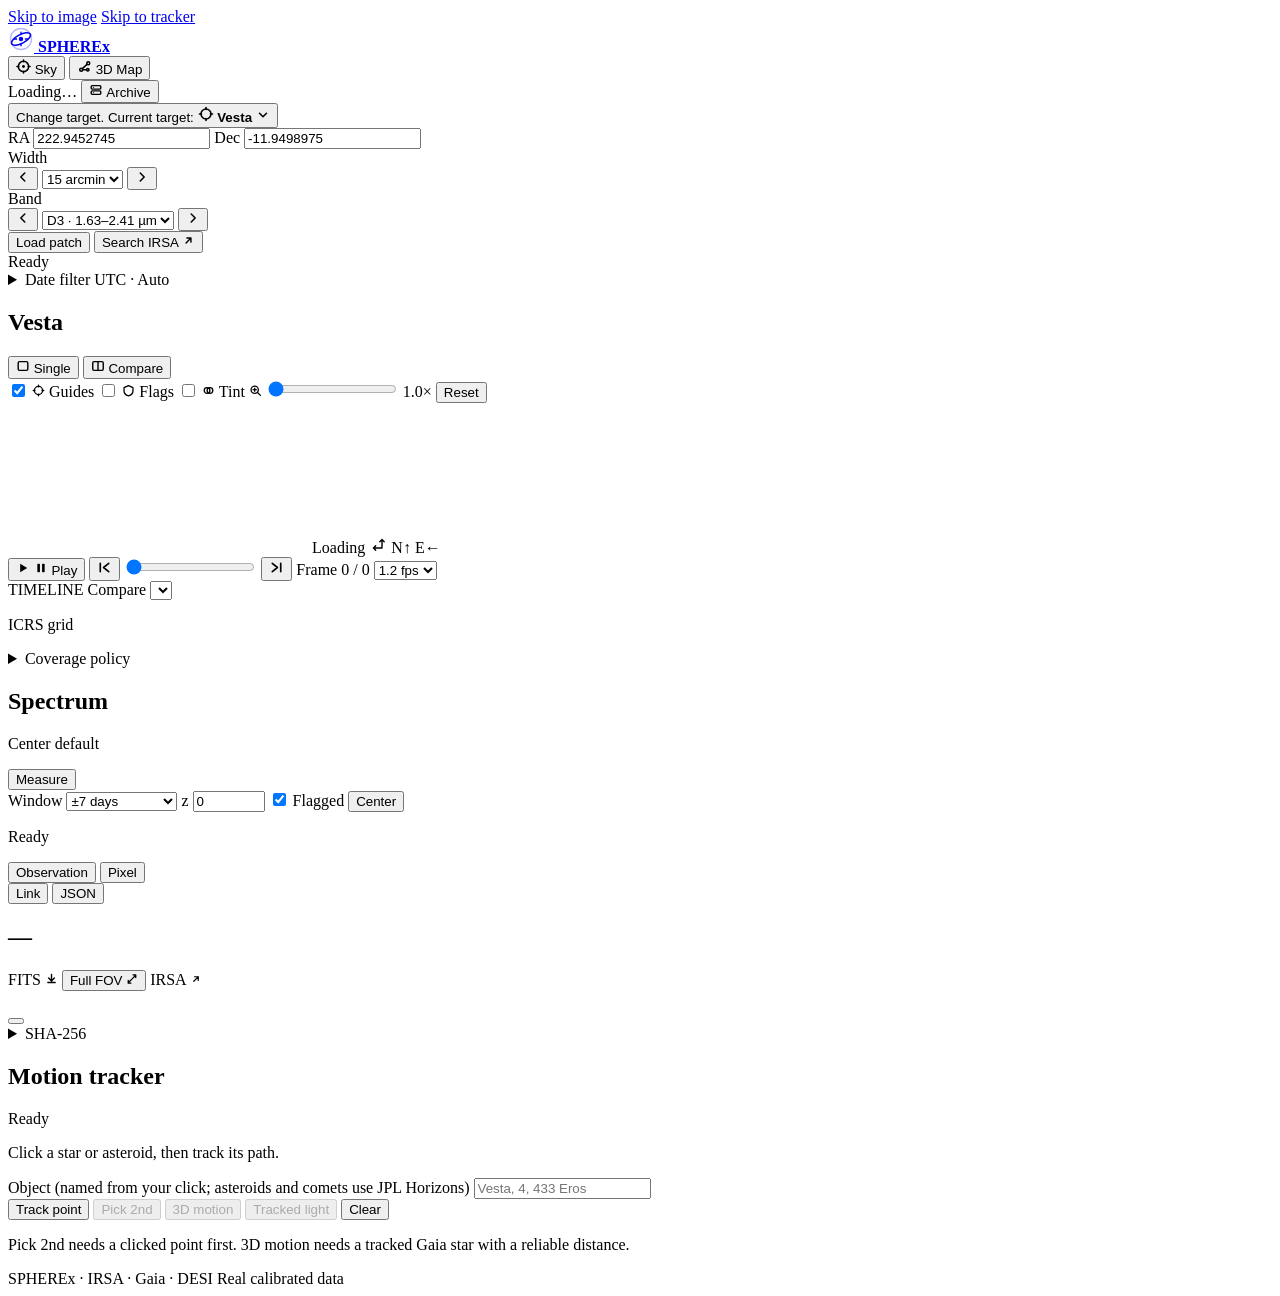
==== web/observation-lab/index.html @ 2b0983cc "Implement tracking-linked forced photometry and 3.3um PAH emission chemical screening" ====
<!doctype html>
<html lang="en">
<head>
  <meta charset="utf-8">
  <meta name="viewport" content="width=device-width, initial-scale=1">
  <meta name="description" content="Inspect real archived SPHEREx observations, spectra, and catalog 3D distances.">
  <title>SPHEREx · Celestial Workbench</title>
  <link rel="stylesheet" href="css/tokens.css?v=16">
  <link rel="stylesheet" href="css/controls.css?v=15">
  <link rel="stylesheet" href="css/appbar.css?v=14">
  <link rel="stylesheet" href="css/menu.css?v=14">
  <link rel="stylesheet" href="css/stage.css?v=15">
  <link rel="stylesheet" href="css/inspector.css?v=14">
  <link rel="stylesheet" href="css/spectrum.css?v=15">
  <link rel="stylesheet" href="css/atlas.css?v=15">
  <link rel="stylesheet" href="css/tracker.css?v=16">
  <link rel="stylesheet" href="css/dialogs.css?v=14">
  <link rel="stylesheet" href="css/responsive.css?v=16">
  <link rel="stylesheet" href="css/overrides.css?v=16">
  <script src="app.js?v=17" defer></script>
  <script src="light.js?v=8" defer></script>
  <script src="universe.js?v=3" defer></script>
  <script src="tracking.js?v=17" defer></script>
  <script src="ui-select.js?v=2" defer></script>
<link rel="stylesheet" href="planet-x.css"></head>
<body>
  <a class="skip-link" href="#sky">Skip to image</a>
  <a class="skip-link" href="#tracker">Skip to tracker</a>
  <header class="app-bar">
    <div class="app-bar-left">
      <a href="/" class="crest" aria-label="SPHEREx Celestial Workbench home">
        <svg class="crest-mark" width="26" height="26" viewBox="0 0 26 26" fill="none" aria-hidden="true">
          <circle cx="13" cy="13" r="10.5" stroke="currentColor" stroke-width="1.4" stroke-opacity="0.28"/>
          <ellipse cx="13" cy="13" rx="10.5" ry="4.4" transform="rotate(-28 13 13)" stroke="currentColor" stroke-width="1.5"/>
          <path d="M13 6.2v2.4M13 17.4v2.4M6.2 13h2.4M17.4 13h2.4" stroke="currentColor" stroke-width="1.35" stroke-linecap="round"/>
          <circle cx="13" cy="13" r="2.2" fill="currentColor"/>
        </svg>
        <span class="crest-title">
          <strong>SPHEREx</strong>
        </span>
      </a>
    </div>

    <nav class="main-modes" aria-label="Primary workspace">
      <button id="observations-mode" type="button" aria-pressed="true">
        <svg width="15" height="15" viewBox="0 0 16 16" fill="none" stroke="currentColor" stroke-width="1.6" stroke-linecap="round" stroke-linejoin="round" aria-hidden="true">
          <circle cx="8" cy="8" r="5.5"/>
          <circle cx="8" cy="8" r="1.5" fill="currentColor" stroke="none"/>
          <path d="M8 1v2M8 13v2M1 8h2M13 8h2"/>
        </svg>
        <span>Sky</span>
      </button>
      <button id="universe-mode" type="button" aria-pressed="false">
        <svg width="15" height="15" viewBox="0 0 16 16" fill="none" stroke="currentColor" stroke-width="1.6" stroke-linecap="round" stroke-linejoin="round" aria-hidden="true">
          <circle cx="4.5" cy="11.5" r="1.6"/>
          <circle cx="12" cy="4.5" r="1.6"/>
          <circle cx="11.5" cy="11.5" r="1.3"/>
          <path d="M5.7 10.3L10.7 5.7M6.1 11.5h4"/>
        </svg>
        <span>3D Map</span>
      </button>
    </nav>

    <div class="app-bar-right">
      <span id="inventory" class="archive-stat">Loading…</span>
      <button id="updates-button" type="button" class="btn-outline btn-compact btn-trail">
        <svg width="14" height="14" viewBox="0 0 16 16" fill="none" stroke="currentColor" stroke-width="1.6" stroke-linecap="round" stroke-linejoin="round" aria-hidden="true">
          <rect x="2.5" y="3" width="11" height="4" rx="1.2"/>
          <rect x="2.5" y="9" width="11" height="4" rx="1.2"/>
          <circle cx="5" cy="5" r="0.6" fill="currentColor" stroke="none"/>
          <circle cx="5" cy="11" r="0.6" fill="currentColor" stroke="none"/>
        </svg>
        <span>Archive</span>
      </button>
    </div>
  </header>

  <main class="shell">
    <div id="observations-workspace">
      <div class="toolbar">
        <div class="target-switch">
          <button id="target-switcher" type="button" class="switcher" popovertarget="target-popover" aria-haspopup="true" aria-controls="target-popover">
            <span class="sr-only">Change target. Current target: </span>
            <img id="switcher-thumb" alt="" hidden>
            <svg id="switcher-icon" class="switcher-icon" width="16" height="16" viewBox="0 0 16 16" fill="none" stroke="currentColor" stroke-width="1.6" stroke-linecap="round" aria-hidden="true"><circle cx="8" cy="8" r="5"/><path d="M8 1.5v2M8 12.5v2M1.5 8h2M12.5 8h2"/></svg>
            <span class="switcher-copy">
              <strong id="switcher-name">Vesta</strong>
              <small id="switcher-count"></small>
            </span>
            <svg class="switcher-chevron" width="14" height="14" viewBox="0 0 16 16" fill="none" stroke="currentColor" stroke-width="1.75" stroke-linecap="round" stroke-linejoin="round" aria-hidden="true"><path d="M4 6l4 4 4-4"/></svg>
          </button>
          <div id="target-popover" class="target-popover" popover>
            <span class="popover-caption">Targets</span>
            <nav id="fields" class="target-list" aria-label="Saved fields"></nav>
            <button id="import-shortcut" type="button" class="btn-ghost btn-trail">
              <span>Import FITS</span>
              <svg width="13" height="13" viewBox="0 0 16 16" fill="none" stroke="currentColor" stroke-width="1.75" stroke-linecap="round" stroke-linejoin="round" aria-hidden="true"><path d="M8 12V3.5M4.5 7L8 3.5 11.5 7M3 13.5h10"/></svg>
            </button>
          </div>
        </div>

        <form id="search-form" class="query-strip" aria-label="Sky search">
          <div class="query-fields">
            <label class="input-group coord-field" title="Right ascension (ICRS): decimal degrees or hh:mm:ss">
              <span>RA</span>
              <input id="ra" value="222.9452745" required aria-describedby="coordinate-help" placeholder="deg or h:m:s">
            </label>
            <label class="input-group coord-field" title="Declination (ICRS): decimal degrees or ±dd:mm:ss">
              <span>Dec</span>
              <input id="dec" value="-11.9498975" required placeholder="deg or d:m:s">
            </label>

            <div class="input-group">
              <label for="fov">Width</label>
              <div class="stepper">
                <button type="button" id="fov-prev" class="static" aria-label="Previous field width">
                  <svg width="14" height="14" viewBox="0 0 16 16" fill="none" stroke="currentColor" stroke-width="1.75" stroke-linecap="round" stroke-linejoin="round" aria-hidden="true"><path d="M10 3.5L5.5 8 10 12.5"/></svg>
                </button>
                <select id="fov">
                  <option value="5">5 arcmin</option>
                  <option value="10">10 arcmin</option>
                  <option value="15" selected>15 arcmin</option>
                  <option value="30">30 arcmin</option>
                  <option value="60">60 arcmin</option>
                </select>
                <button type="button" id="fov-next" class="static" aria-label="Next field width">
                  <svg width="14" height="14" viewBox="0 0 16 16" fill="none" stroke="currentColor" stroke-width="1.75" stroke-linecap="round" stroke-linejoin="round" aria-hidden="true"><path d="M6 3.5L10.5 8 6 12.5"/></svg>
                </button>
              </div>
            </div>

            <div class="input-group">
              <label for="detector">Band</label>
              <div class="stepper">
                <button type="button" id="detector-prev" class="static" aria-label="Previous detector">
                  <svg width="14" height="14" viewBox="0 0 16 16" fill="none" stroke="currentColor" stroke-width="1.75" stroke-linecap="round" stroke-linejoin="round" aria-hidden="true"><path d="M10 3.5L5.5 8 10 12.5"/></svg>
                </button>
                <select id="detector">
                  <option value="1" data-swatch="var(--d1)">D1 · 0.75–1.09 µm</option>
                  <option value="2" data-swatch="var(--d2)">D2 · 1.10–1.62 µm</option>
                  <option value="3" data-swatch="var(--d3)" selected>D3 · 1.63–2.41 µm</option>
                  <option value="4" data-swatch="var(--d4)">D4 · 2.42–3.82 µm</option>
                  <option value="5" data-swatch="var(--d5)">D5 · 3.83–4.41 µm</option>
                  <option value="6" data-swatch="var(--d6)">D6 · 4.42–5.00 µm</option>
                </select>
                <button type="button" id="detector-next" class="static" aria-label="Next detector">
                  <svg width="14" height="14" viewBox="0 0 16 16" fill="none" stroke="currentColor" stroke-width="1.75" stroke-linecap="round" stroke-linejoin="round" aria-hidden="true"><path d="M6 3.5L10.5 8 6 12.5"/></svg>
                </button>
              </div>
            </div>
          </div>

          <div class="query-buttons">
            <button type="submit" class="btn-brass btn-trail" id="search-button">
              <span>Load patch</span>
            </button>
            <button type="button" id="archive-search" class="btn-outline btn-trail">
              <span>Search IRSA</span>
              <svg width="13" height="13" viewBox="0 0 16 16" fill="none" stroke="currentColor" stroke-width="1.75" stroke-linecap="round" stroke-linejoin="round" aria-hidden="true"><path d="M5 11L11 5M6 5h5v5"/></svg>
            </button>
          </div>

          <div class="query-meta">
            <div id="status" role="status" aria-live="polite" class="status">Ready</div>
            <details class="query-disclosure">
              <summary>
                <span class="summary-label">
                  <span>Date filter</span>
                </span>
                <span id="source-state" class="summary-meta">UTC · Auto</span>
              </summary>
              <div class="date-filter">
                <span id="coordinate-help">Deg or h:m:s</span>
                <label>From <input type="date" id="start"></label>
                <label>To <input type="date" id="end"></label>
              </div>
            </details>
          </div>
        </form>
      </div>

      <div class="workbench">
        <section class="stage" aria-labelledby="field-title">
          <div class="stage-title">
            <h1 id="field-title">Vesta</h1>
            <p class="coord-sub" id="field-type"></p>
          </div>

          <div class="hero">
            <div class="viewer-bar hero-float" role="group" aria-label="View controls">
              <div class="segmented" aria-label="View mode">
                <button id="mode-single" type="button" class="static" aria-pressed="true" title="Single frame view">
                  <svg width="14" height="14" viewBox="0 0 16 16" fill="none" stroke="currentColor" stroke-width="1.6" aria-hidden="true"><rect x="2.5" y="3" width="11" height="10" rx="1.5"/></svg>
                  <span>Single</span>
                </button>
                <button id="mode-split" type="button" class="static" aria-pressed="false" title="Side-by-side comparison">
                  <svg width="14" height="14" viewBox="0 0 16 16" fill="none" stroke="currentColor" stroke-width="1.6" aria-hidden="true"><rect x="2" y="3" width="12" height="10" rx="1.5"/><path d="M8 3v10"/></svg>
                  <span>Compare</span>
                </button>
              </div>
              <span class="float-divider" aria-hidden="true"></span>
              <label class="toggle-chip"><input type="checkbox" id="markers" checked>
                <svg width="13" height="13" viewBox="0 0 16 16" fill="none" stroke="currentColor" stroke-width="1.6" stroke-linecap="round" aria-hidden="true"><circle cx="8" cy="8" r="5"/><path d="M8 1.5v2M8 12.5v2M1.5 8h2M12.5 8h2"/></svg>
                <span>Guides</span>
              </label>
              <label class="toggle-chip"><input type="checkbox" id="quality">
                <svg width="13" height="13" viewBox="0 0 16 16" fill="none" stroke="currentColor" stroke-width="1.6" stroke-linecap="round" stroke-linejoin="round" aria-hidden="true"><path d="M8 2l5.5 2.5v3.8c0 3.3-2.3 5.5-5.5 6.2-3.2-.7-5.5-2.9-5.5-6.2V4.5L8 2z"/></svg>
                <span>Flags</span>
              </label>
              <label class="toggle-chip"><input type="checkbox" id="tint">
                <svg width="13" height="13" viewBox="0 0 16 16" fill="none" stroke="currentColor" stroke-width="1.6" stroke-linecap="round" aria-hidden="true"><circle cx="6.2" cy="8" r="3.5"/><circle cx="9.8" cy="8" r="3.5"/></svg>
                <span>Tint</span>
              </label>
              <span class="float-divider" aria-hidden="true"></span>
              <label class="zoom-control" title="Zoom sky viewport">
                <svg width="13" height="13" viewBox="0 0 16 16" fill="none" stroke="currentColor" stroke-width="1.6" stroke-linecap="round" aria-hidden="true"><circle cx="7" cy="7" r="4.5"/><path d="M10.5 10.5L14 14M7 5v4M5 7h4"/></svg>
                <input type="range" id="zoom" min="1" max="5" step="0.1" value="1">
                <output id="zoom-value">1.0×</output>
              </label>
              <button id="reset-view" type="button" class="btn-ghost" title="Reset pan and zoom">Reset</button>
            </div>

            <div id="viewers" class="viewers" aria-busy="false">
              <div id="view-message" class="view-message" hidden role="status"></div>
              <div class="image-pane" id="primary-pane">
                <canvas id="sky" tabindex="0" aria-label="Aligned sky image. Click to inspect a pixel, drag to pan, or use the zoom control. With focus, arrow keys to move, Enter to inspect."></canvas>
                <span class="hud-badge hud-bl has-swatch" id="frame-caption">Loading</span>
                <span class="hud-badge hud-tl compass" aria-label="Orientation North up, East left">
                  <svg width="18" height="18" viewBox="0 0 18 18" fill="none" stroke="currentColor" stroke-width="1.4" stroke-linecap="round" aria-hidden="true"><path d="M13 13V4.5M10.8 6.7L13 4.5l2.2 2.2M13 13H4.5M6.7 10.8L4.5 13l2.2 2.2"/></svg>
                  <span>N↑ E←</span>
                </span>
                <span class="hud-badge hud-br" id="scale-label"></span>
                <span class="hud-badge hover-flag-badge" id="hover-flag-badge" hidden></span>
              </div>
              <div class="image-pane" id="reference-pane" hidden>
                <canvas id="reference" tabindex="0" aria-label="Reference sky image. With focus, arrow keys to move, Enter to inspect."></canvas>
                <span class="hud-badge hud-bl has-swatch" id="reference-caption"></span>
                <span class="hud-badge hud-tl compass">N↑ E←</span>
              </div>
            </div>

            <div class="transport hero-float" role="group" aria-label="Playback">
              <button id="play" type="button" class="btn-outline" aria-pressed="false">
                <span class="play-icon-slot" aria-hidden="true">
                  <svg class="icon-play" width="14" height="14" viewBox="0 0 16 16" fill="currentColor"><path d="M4.8 3.2v9.6l8-4.8z"/></svg>
                  <svg class="icon-pause" width="14" height="14" viewBox="0 0 16 16" fill="currentColor"><rect x="3.8" y="3.2" width="3" height="9.6" rx="0.9"/><rect x="9.2" y="3.2" width="3" height="9.6" rx="0.9"/></svg>
                </span>
                <span id="play-label">Play</span>
              </button>
              <button id="previous" type="button" class="btn-ghost icon-btn" aria-label="Previous frame">
                <svg width="15" height="15" viewBox="0 0 16 16" fill="none" stroke="currentColor" stroke-width="1.75" stroke-linecap="round" stroke-linejoin="round" aria-hidden="true"><path d="M3.5 3.5v9M12.5 3.5L7 8l5.5 4.5"/></svg>
              </button>
              <input id="timeline" type="range" min="0" max="0" value="0" step="1" aria-label="Observation frame">
              <button id="next" type="button" class="btn-ghost icon-btn" aria-label="Next frame">
                <svg width="15" height="15" viewBox="0 0 16 16" fill="none" stroke="currentColor" stroke-width="1.75" stroke-linecap="round" stroke-linejoin="round" aria-hidden="true"><path d="M12.5 3.5v9M3.5 3.5L9 8l-5.5 4.5"/></svg>
              </button>
              <span id="frame-counter" class="frame-counter">Frame 0 / 0</span>
              <select id="speed" aria-label="Playback interval">
                <option value="1400">0.7 fps</option>
                <option value="800" selected>1.2 fps</option>
                <option value="350">3.0 fps</option>
              </select>
            </div>
          </div>

          <div class="legend-strip">
            <span id="guide-legend" class="legend-marks" aria-label="Mark legend"></span>
            <span id="flag-legend" class="legend-item" hidden>
              <i class="legend-swatch"></i>
              <span>Detector artifact mask</span>
            </span>
          </div>

          <div class="frames-block">
            <div class="timeline-heading">
              <span id="baseline">TIMELINE</span>
              <label>Compare <select id="reference-date"></select></label>
            </div>
            <div class="filmstrip" id="filmstrip" role="toolbar" aria-label="Observation frames. Arrow keys to move, Enter to open."></div>
          </div>

          <div class="stage-notes">
            <p class="comparison-note" id="comparison-note">ICRS grid</p>

            <details id="excluded-observations" class="excluded-observations" hidden>
              <summary id="excluded-summary"></summary>
              <div id="excluded-list"></div>
            </details>

            <details class="coverage-help">
              <summary>Coverage policy</summary>
              <p>Each aligned view uses a padded archive cutout on one ICRS sky grid. Playback requires ≥99% footprint coverage and ≥80% valid unmasked pixels. Brightness also depends on wavelength, background, and flags.</p>
            </details>
          </div>

          <section id="light-panel" class="light-panel" aria-labelledby="light-title">
            <div class="light-head">
              <div class="target-title-block">
                <h2 id="light-title" class="section-title">Spectrum</h2>
                <p id="light-position" class="coord-sub">Center default</p>
              </div>
              <button id="measure-light" type="button" class="btn-brass">Measure</button>
            </div>

            <div class="light-controls">
              <label>Window
                <select id="light-scope">
                  <option value="near">±7 days</option>
                  <option value="dates">Viewer dates</option>
                  <option value="all">All dates · slow</option>
                </select>
              </label>
              <label title="Reference redshift z">z
                <input id="light-redshift" type="number" value="0" min="0" max="5" step="0.001">
              </label>
              <label class="check-label" id="light-track-toggle-wrap" hidden title="Measure light following the tracked moving target across exposures">
                <input type="checkbox" id="light-follow-track" checked> Tracked: <span id="light-track-obj-name">Target</span>
              </label>
              <label class="check-label">
                <input type="checkbox" id="light-review" checked> Flagged
              </label>
              <button id="light-center" type="button" class="btn-outline btn-compact">Center</button>
            </div>

            <p id="light-status" class="light-status" role="status">Ready</p>

            <div id="light-result" hidden>
              <div class="light-controls plot-toolbar">
                <div class="segmented">
                  <button id="plot-spectrum" type="button" class="static" aria-pressed="true">Spectrum</button>
                  <button id="plot-time" type="button" class="static" aria-pressed="false">Time</button>
                </div>
                <label>Release
                  <select id="light-release">
                    <option value="all">All</option>
                    <option value="DR1">DR1</option>
                    <option value="QR3">QR3</option>
                    <option value="QR2">QR2</option>
                  </select>
                </label>
                <label id="time-wave-label" hidden>µm
                  <input id="time-wave" type="number" value="2" min="0.75" max="5" step="0.01">
                </label>
                <label id="time-tolerance-label" hidden>±
                  <input id="time-tolerance" type="number" value="0.05" min="0.005" max="0.5" step="0.005">
                </label>
                <div class="export-pills">
                  <button id="light-csv" type="button" class="btn-outline btn-compact">CSV</button>
                  <button id="light-json" type="button" class="btn-outline btn-compact">JSON</button>
                  <button id="light-svg" type="button" class="btn-outline btn-compact">SVG</button>
                </div>
              </div>

              <div class="plot-with-guide"><div class="plot-wrap">
                <svg id="light-chart" viewBox="0 0 1000 390" role="group" aria-label="Measured light with error bars" aria-describedby="light-chart-guide"></svg>
              </div><aside id="light-chart-guide" aria-label="How to read the graph"><h4>How to read the graph</h4><p id="light-axis-x"><strong>Across</strong> · Wavelength in micrometers (µm). Farther right is longer-wavelength infrared light.</p><p><strong>Up</strong> · Measured brightness at that wavelength, in microjanskys (µJy). A higher dot means more measured light.</p><p id="light-dip-guide"><strong>Dips</strong> · A dip below nearby wavelengths can suggest absorption. Its location can match a reference feature, while its depth alone cannot tell you how much of a substance is present.</p><p><strong>Error bars</strong> · Taller bars mean greater measurement uncertainty.</p></aside></div>
              <ul class="band-legend" aria-label="Point colour is the detector band">
                <li class="has-swatch" style="--swatch: var(--d1)">D1 0.75–1.09 µm</li>
                <li class="has-swatch" style="--swatch: var(--d2)">D2 1.10–1.62</li>
                <li class="has-swatch" style="--swatch: var(--d3)">D3 1.63–2.41</li>
                <li class="has-swatch" style="--swatch: var(--d4)">D4 2.42–3.82</li>
                <li class="has-swatch" style="--swatch: var(--d5)">D5 3.83–4.41</li>
                <li class="has-swatch" style="--swatch: var(--d6)">D6 4.42–5.00</li>
              </ul>
              <p id="plot-note" class="plot-note"></p>

              <div class="candidate-heading">
                <h3>Dip checks</h3>
              </div>
              <div id="chemical-candidates" class="chemical-candidates"></div>

              <details class="coverage-help">
                <summary>Method &amp; refs</summary>
                <p>Forced ePSF fit calibrated using official spectral WCS and pixel solid-angle maps without deblending. Simplified ≥5σ local-continuum checks (releases separate, ≤14d groups) — screening indicators only. Redshift z shifts rest wavelengths.</p>
                <div id="light-sources"></div>
              </details>

              <details class="coverage-help">
                <summary>Records</summary>
                <div id="measurement-table" class="measurement-table"></div>
                <button id="more-measurements" type="button" class="btn-ghost">Show more</button>
              </details>
            </div>
          </section>
        </section>

        <aside class="inspector" aria-label="Details">
          <div id="vesta-callout" class="vesta-callout inspector-section">
            <p id="target-note" class="callout-banner" hidden></p>
            <button id="vesta-example" type="button" class="btn-ghost example-shortcut" hidden>
              <svg width="13" height="13" viewBox="0 0 16 16" fill="none" stroke="currentColor" stroke-width="1.75" stroke-linecap="round" stroke-linejoin="round" aria-hidden="true"><circle cx="8" cy="8" r="5.5"/><path d="M8 5.5v3l2 1.5"/></svg>
              <span>Load archived Vesta example · Aug 4–5</span>
            </button>
            <div id="vesta-guide" class="vesta-guide" hidden><strong>Vesta walkthrough</strong><span id="vesta-guide-text">The gold circle marks a suggested position in this frame.</span><button id="vesta-next-guide" type="button" class="btn-outline btn-compact">Show other marked frame →</button></div>
          </div>

          <section class="inspector-section inspector-card" aria-label="Observation and pixel inspector">
            <div class="inspector-top">
              <div class="tabs" role="tablist">
                <button id="tab-observation" type="button" role="tab" class="static" aria-selected="true" aria-controls="observation-panel" tabindex="0">Observation</button>
                <button id="tab-pixel" type="button" role="tab" class="static" aria-selected="false" aria-controls="pixel-panel" tabindex="-1">Pixel</button>
              </div>
              <div class="inspector-util-btns">
                <button id="share" type="button" class="btn-outline btn-compact" title="Copy view URL">Link</button>
                <button id="export" type="button" class="btn-outline btn-compact" title="Export session JSON">JSON</button>
              </div>
            </div>

            <div id="observation-panel" role="tabpanel" aria-labelledby="tab-observation">
              <div class="obs-banner">
                <div>
                  <h2 id="observation-date">—</h2>
                  <p class="obs-utc" id="observation-time"></p>
                </div>
                <div class="obs-dl-group">
                  <a id="fits-link" class="btn-outline btn-compact btn-trail" download>
                    <span>FITS</span>
                    <svg width="13" height="13" viewBox="0 0 16 16" fill="none" stroke="currentColor" stroke-width="1.75" stroke-linecap="round" stroke-linejoin="round" aria-hidden="true"><path d="M8 3v7.5M4.5 7.5L8 11l3.5-3.5M3.5 13h9"/></svg>
                  </a>
                  <button id="context-button" type="button" class="btn-outline btn-compact btn-trail">
                    <span>Full FOV</span>
                    <svg width="12" height="12" viewBox="0 0 16 16" fill="none" stroke="currentColor" stroke-width="1.75" stroke-linecap="round" stroke-linejoin="round" aria-hidden="true"><path d="M9.5 2.5H13v3.5M6.5 13.5H3V10M13 3L8.5 7.5M3 13l4.5-4.5"/></svg>
                  </button>
                  <a id="source-link" class="btn-ghost btn-trail" target="_blank" rel="noreferrer">
                    <span>IRSA</span>
                    <svg width="12" height="12" viewBox="0 0 16 16" fill="none" stroke="currentColor" stroke-width="1.6" stroke-linecap="round" stroke-linejoin="round" aria-hidden="true"><path d="M5 11L11 5M6 5h5v5"/></svg>
                  </a>
                </div>
              </div>

              <dl id="metadata" class="kv-grid"></dl>
              <button type="button" class="quality-card" id="quality-card"></button>

              <details class="hash-details">
                <summary>SHA-256</summary>
                <p id="provenance"></p>
                <code id="checksum"></code>
                <p>Aligned view uses asinh stretch; inspector reads native FITS pixels.</p>
              </details>
            </div>

            <div id="pixel-panel" role="tabpanel" aria-labelledby="tab-pixel" hidden>
              <div class="pixel-guide-hint">
                <svg width="24" height="24" viewBox="0 0 24 24" fill="none" stroke="currentColor" stroke-width="1.5" stroke-linecap="round" aria-hidden="true">
                  <circle cx="12" cy="12" r="8" stroke-opacity="0.35"/>
                  <path d="M12 2.5v3M12 18.5v3M2.5 12h3M18.5 12h3"/>
                  <circle cx="12" cy="12" r="2" fill="#6cb8ff" stroke="none"/>
                </svg>
                <strong class="intro-pixel">Click sky pixel</strong>
              </div>
              <div id="pixel-result"></div>
              <a class="btn-ghost flag-ref btn-trail" target="_blank" rel="noreferrer" href="https://irsa.ipac.caltech.edu/onlinehelp/spherex/spherex/sp.html">
                <span>IRSA flags</span>
                <svg width="12" height="12" viewBox="0 0 16 16" fill="none" stroke="currentColor" stroke-width="1.6" stroke-linecap="round" stroke-linejoin="round" aria-hidden="true"><path d="M5 11L11 5M6 5h5v5"/></svg>
              </a>
            </div>
          </section>

          <div class="tracking-bar inspector-section" id="tracker" tabindex="-1">
            <div class="tracking-head">
              <div class="tracking-title-row">
                <h2 class="section-title">Motion tracker</h2>
                <span id="track-kind-pill" class="track-kind-pill">Ready</span>
              </div>
              <p id="track-status" role="status">Click a star or asteroid, then track its path.</p>
            </div>
            <label class="track-object" for="track-object">Object (named from your click; asteroids and comets use JPL Horizons)
              <input id="track-object" type="text" placeholder="Vesta, 4, 433 Eros" autocomplete="off" spellcheck="false" aria-describedby="track-object-note">
            </label>
            <p id="track-object-note" class="track-object-note" hidden></p>
            <div class="tracking-actions">
              <button id="track-star" type="button" class="btn-brass">Track point</button>
              <button id="track-anchor" type="button" class="btn-outline" disabled aria-pressed="false" title="Needs a clicked point first. Then step to another frame and click the moving object to anchor its path.">Pick 2nd</button>
              <button id="track-3d" type="button" class="btn-outline" disabled title="Needs a tracked Gaia DR3 star with a reliable distance (parallax over 20 times its error, RUWE below 1.4).">3D motion</button>
              <button id="track-spectrum" type="button" class="btn-outline" disabled title="Measure light along the tracked moving path across exposures">Tracked light</button>
              <button id="track-clear" type="button" class="btn-ghost">Clear</button>
            </div>
            <p id="track-help" class="track-help">Pick 2nd needs a clicked point first. 3D motion needs a tracked Gaia star with a reliable distance.</p>
            <div id="track-result" hidden>
              <div id="track-verdict" class="track-verdict">
                <p id="verdict-head" class="verdict-head"></p>
                <dl id="verdict-compare" class="verdict-compare" hidden>
                  <dt>Measured</dt><dd id="verdict-m-speed"></dd><dd id="verdict-m-head"></dd>
                  <dt class="jpl">JPL</dt><dd id="verdict-p-speed" class="jpl"></dd><dd id="verdict-p-head" class="jpl"></dd>
                </dl>
              </div>
              <div id="track-kpis" class="track-kpis">
                <div class="track-kpi"><span>Speed</span><strong id="kpi-speed">—</strong><small id="kpi-speed-pred"></small></div>
                <div class="track-kpi"><span>Heading</span><strong id="kpi-heading">—</strong><small id="kpi-heading-pred"></small></div>
                <div class="track-kpi"><span>Change</span><strong id="kpi-change">—</strong></div>
                <div class="track-kpi"><span>Measured</span><strong id="kpi-points">—</strong></div>
              </div>
              <div id="track-eph" class="track-eph" hidden>
                <ul id="track-warnings" class="track-warnings"></ul>
                <p id="track-offset"></p>
                <p id="track-flag" class="track-flag" role="alert" hidden></p>
                <details>
                  <summary>Source &amp; timescale</summary>
                  <p id="track-source" class="track-source"></p>
                  <p id="track-timescale"></p>
                </details>
              </div>
              <div class="track-charts">
                <svg id="track-plot" viewBox="0 0 400 180" role="group" aria-label="Measured sky trajectory relative to the reference observation"></svg>
                <svg id="track-change-plot" viewBox="0 0 400 150" role="group" aria-label="Cumulative path and interval speed over time"></svg>
              </div>
              <p id="track-summary"></p>
              <div class="track-result-actions">
                <button id="track-path" type="button" class="btn-outline btn-compact" hidden>Predicted path details</button>
                <button id="track-export" type="button" class="btn-outline btn-compact">Export JSON</button>
              </div>
              <details>
                <summary>Method &amp; limits</summary>
                <p>Measures native-pixel 2D Gaussian centroids (with unsaturated wing fallback on bright or saturated cores). Matches Gaia DR3 when unique, follows archived ephemerides for Solar System objects like Vesta, or uses an optional 2nd-frame anchor for custom moving objects. A clicked source is named when IMCCE SkyBoT (asteroids, comets) or SIMBAD (stars, moved by proper motion to the frame date) lists an object within one SPHEREx pixel (6.15″) of its measured centroid; that is a positional match, not proof. Click any point or speed bar to jump frames.</p>
              </details>
            </div>
          </div>

        </aside>
      </div>
    </div>

    <section id="universe-workspace" hidden class="surface-card universe-workspace">
      <div class="card-header">
        <div class="target-title-block">
          <h1>Cosmic atlas</h1>
          <p id="universe-status" class="coord-sub" role="status">Loading…</p>
        </div>
        <div class="universe-head-controls">
          <label>Catalog
            <select id="universe-kind">
              <option value="galaxies">Galaxies · DESI DR1</option>
              <option value="stars">Stars · Gaia DR3</option>
            </select>
          </label>
        </div>
      </div>

      <div class="atlas-controls">
        <label><span>View</span><select id="atlas-view"><option value="slice">Thin slice · less overlap</option><option value="volume">Full catalog volume</option><option value="nearby">Selected neighborhood</option></select></label>
        <label><span>Distance limit <output id="atlas-distance-value"></output></span><input id="atlas-distance" type="range" min="1" max="100" value="100"></label>
        <label><span>Slice thickness <output id="atlas-thickness-value"></output></span><input id="atlas-thickness" type="range" min="2" max="100" value="6"></label>
        <label class="check-label"><input id="atlas-grid" type="checkbox"> Coordinate guides</label>
        <button id="atlas-fit" class="btn-outline">Fit visible objects</button>
      </div>
      <p id="atlas-context" class="atlas-context">Measured positions · each point is a catalog object · symbols are not resolved photographs</p>
      <div class="universe-layout">
        <div class="universe-stage">
          <canvas id="universe-canvas" tabindex="0" aria-label="3D catalog map. Drag to rotate, Shift-drag to pan, wheel to zoom. Click a point to select it."></canvas>
          <div class="atlas-badge"><span id="atlas-count">Loading catalog</span><small id="atlas-legend">Color represents redshift</small></div>
          <div class="atlas-camera"><button id="atlas-zoom-in" class="btn-outline" aria-label="Zoom in">+</button><button id="atlas-zoom-out" class="btn-outline" aria-label="Zoom out">−</button><button id="atlas-top" class="btn-outline">Top view</button></div>
          <div class="universe-overlay">
            <span id="universe-scale"></span>
            <span>Drag: orbit · Shift-drag: pan · Scroll: zoom</span>
          </div>
        </div>

        <aside class="universe-details">
          <div class="atlas-browser"><label for="atlas-search">Find an object</label><input id="atlas-search" type="search" placeholder="Catalog name or ID" autocomplete="off"><div class="atlas-list-heading"><span id="atlas-results-count"></span><select id="atlas-sort" aria-label="Sort objects"><option value="distance">Nearest first</option><option value="name">Name / ID</option></select></div><div id="atlas-results" class="atlas-results" role="group" aria-label="Catalog objects"></div><div class="pair-buttons"><button id="atlas-prev-page" class="btn-outline">Previous</button><button id="atlas-next-page" class="btn-outline">Next</button></div><p id="atlas-browser-note" class="small">Choose a row to locate it. Focus brings its surroundings closer.</p></div>
          <div class="record-head">
            <h2 id="universe-object">Solar System origin</h2>
          </div>
          <dl id="universe-metadata" class="kv-list"></dl>
          <div class="universe-actions">
            <button id="open-object" type="button" class="btn-brass btn-trail" disabled>
              <span>Inspect sky</span>
              <svg width="14" height="14" viewBox="0 0 16 16" fill="none" stroke="currentColor" stroke-width="1.85" stroke-linecap="round" stroke-linejoin="round" aria-hidden="true"><path d="M3 8h10M9 4l4 4-4 4"/></svg>
            </button>
            <div class="pair-buttons">
              <button id="focus-object" type="button" class="btn-outline" disabled>Focus</button>
              <button id="reset-universe" type="button" class="btn-outline">Reset</button>
            </div>
          </div>
          <p id="universe-selection-note" class="muted small">Real catalog positions</p>
        </aside>
      </div>

      <div class="light-controls universe-toolbar">
        <label id="universe-time-label" hidden>Year
          <input id="universe-year" type="range" min="1516" max="2516" step="1" value="2016">
          <output id="universe-year-value">2016</output>
        </label>
        <label class="check-label">
          <input type="checkbox" id="universe-errors" checked> Error bars
        </label>
        <button id="universe-export" type="button" class="btn-outline btn-compact">Export JSON</button>
      </div>

      <details class="coverage-help universe-notes-wrap">
        <summary>Model &amp; sources</summary>
        <div id="universe-notes" class="comparison-note"></div>
      </details>
    </section>

    <footer>
      <span>SPHEREx · IRSA · Gaia · DESI</span>
      <span>Real calibrated data</span>
    </footer>
  </main>

  <dialog id="updates">
    <div class="dialog-title">
      <div>
        <h2>Archive</h2>
      </div>
      <button class="close-dialog static" type="button" aria-label="Close">
        <svg width="16" height="16" viewBox="0 0 16 16" fill="none" stroke="currentColor" stroke-width="1.75" stroke-linecap="round" aria-hidden="true"><path d="M4 4l8 8M12 4l-8 8"/></svg>
      </button>
    </div>
    <div class="update-grid">
      <section>
        <h3>IRSA search</h3>
        <p>Cache local cutouts</p>
        <p id="collections" class="mono small"></p>
        <a href="https://irsa.ipac.caltech.edu/Missions/spherex.html" target="_blank" rel="noreferrer">Release notes ↗</a>
      </section>
      <section>
        <h3>Import FITS</h3>
        <label>Release <input id="release-label" value="QR3" maxlength="30"></label>
        <label class="file-label">Select FITS <input id="fits-files" type="file" accept=".fits,.fit" multiple></label>
        <p id="import-status" role="status"></p>
      </section>
    </div>
    <p id="sync-status" role="status"></p>
    <div id="imported-list"></div>
  </dialog>

  <dialog id="context">
    <div class="dialog-title">
      <div>
        <h2>Full detector</h2>
      </div>
      <button class="close-dialog static" type="button" aria-label="Close">
        <svg width="16" height="16" viewBox="0 0 16 16" fill="none" stroke="currentColor" stroke-width="1.75" stroke-linecap="round" aria-hidden="true"><path d="M4 4l8 8M12 4l-8 8"/></svg>
      </button>
    </div>
    <div id="context-bands" class="context-bands"></div>
    <p id="context-note"></p>
    <img id="context-image" alt="Full archived SPHEREx detector image">
    <a id="context-source" target="_blank" rel="noreferrer">Original FITS ↗</a>
  </dialog>
  <dialog id="star-space" class="star-space"><div class="dialog-title"><div><p class="map-eyebrow">One star · our Solar System</p><h2 id="star-space-title">Relative motion</h2></div><button id="star-space-close" class="close-dialog btn-ghost" type="button" aria-label="Close"><svg width="16" height="16" viewBox="0 0 16 16" fill="none" stroke="currentColor" stroke-width="1.75" stroke-linecap="round" aria-hidden="true"><path d="M4 4l8 8M12 4l-8 8"/></svg></button></div><div class="star-space-stage"><canvas id="star-space-canvas" aria-label="Selected star and Solar System in three dimensional space. Drag to orbit and scroll to zoom." tabindex="0"></canvas><div class="star-space-hud"><span id="star-space-distance"></span><span>Drag to orbit · Scroll to zoom<br>Sphere sizes are illustrative · distances in parsecs</span></div></div><div class="star-space-controls"><button id="star-space-play" class="btn-brass" type="button">▶ Play motion</button><label>Year <output id="star-space-year-label">2016</output><input id="star-space-year" type="range" min="1516" max="2516" value="2016"></label><button id="star-space-reset" class="btn-outline">Reset view</button></div><p id="star-space-note" class="atlas-context"></p></dialog>
</body>
</html>
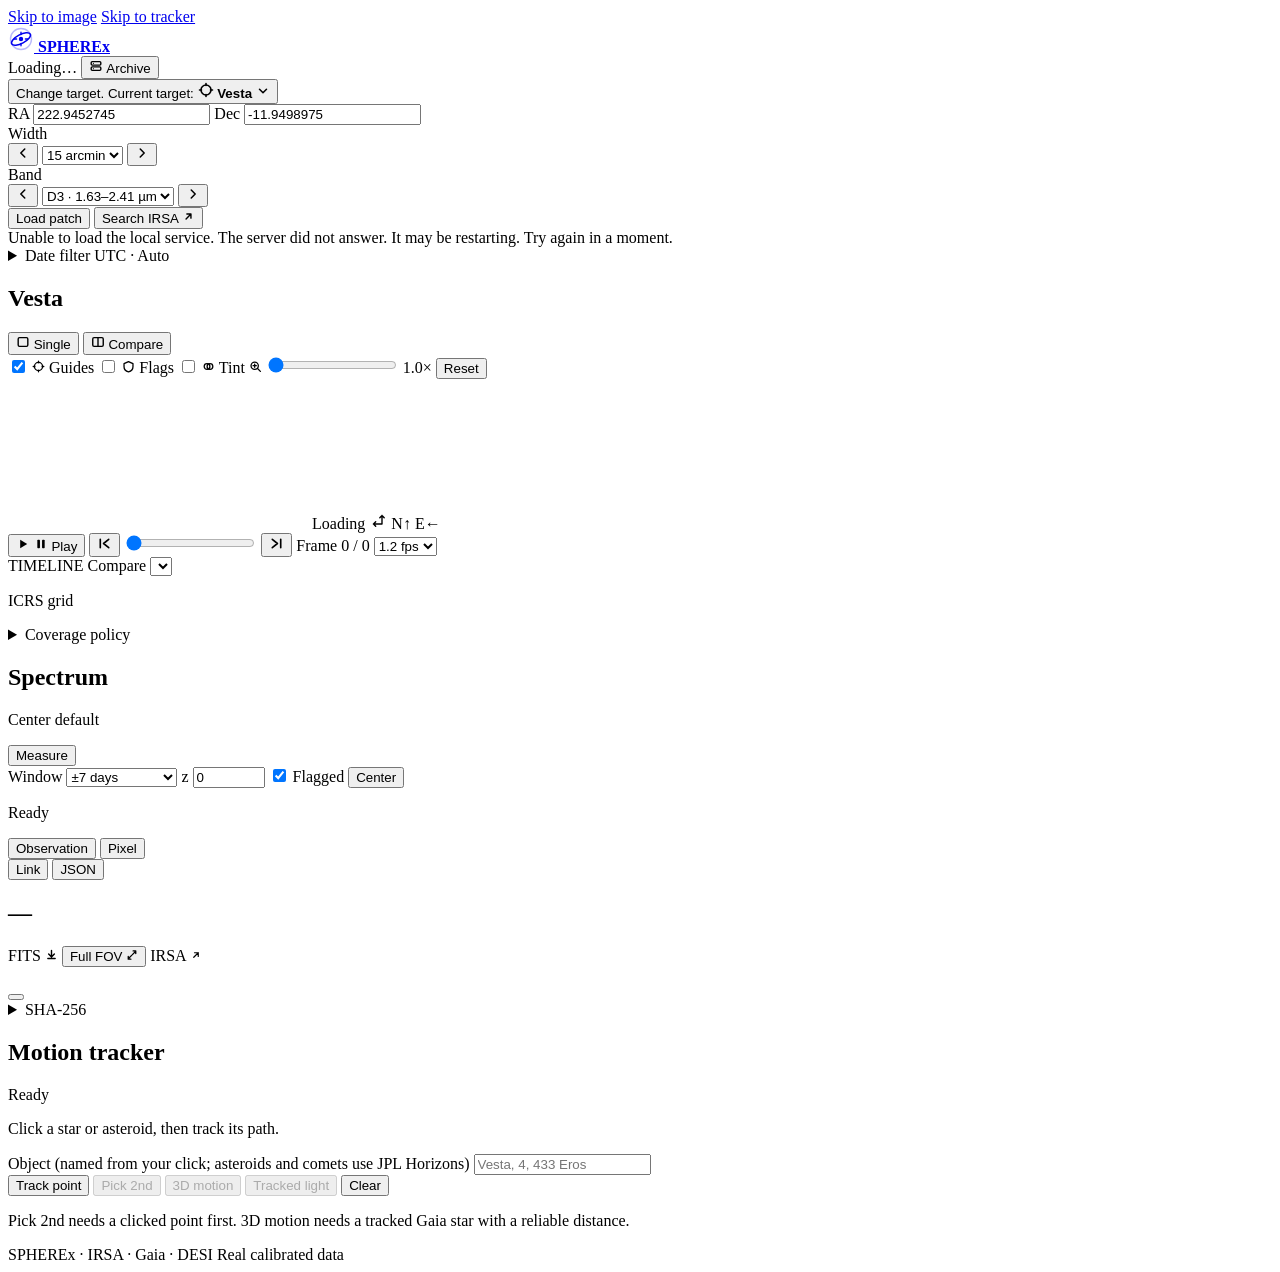
==== commit 08f5b831: "Enhance multi-frame session caching, thumbnails, and fast point-source spectroscopy" ====
--- a/web/observation-lab/index.html
+++ b/web/observation-lab/index.html
@@ -17,10 +17,12 @@
   <link rel="stylesheet" href="css/dialogs.css?v=14">
   <link rel="stylesheet" href="css/responsive.css?v=16">
   <link rel="stylesheet" href="css/overrides.css?v=16">
-  <script src="app.js?v=17" defer></script>
-  <script src="light.js?v=8" defer></script>
+  <link rel="stylesheet" href="/space-loader.css?v=1">
+  <script src="/space-loader.js?v=1"></script>
+  <script src="app.js?v=18" defer></script>
+  <script src="light.js?v=9" defer></script>
   <script src="universe.js?v=3" defer></script>
-  <script src="tracking.js?v=17" defer></script>
+  <script src="tracking.js?v=18" defer></script>
   <script src="ui-select.js?v=2" defer></script>
 <link rel="stylesheet" href="planet-x.css"></head>
 <body>
--- a/web/observation-lab/planet-x.css
+++ b/web/observation-lab/planet-x.css
@@ -0,0 +1,18 @@
+.main-modes, #import-shortcut { display: none !important; }
+
+.plot-with-guide{display:grid;grid-template-columns:minmax(0,1fr) minmax(160px,22%);gap:12px;align-items:start}
+#light-chart-guide{padding:12px;background:#161617;border:1px solid #343437;border-radius:8px;font-size:.8rem;line-height:1.4}
+#light-chart-guide h4{font-size:.9rem;margin:0 0 8px;color:#fff}
+#light-chart-guide p{margin:0 0 8px}
+#light-chart-guide p:last-child{margin:0}
+@media(max-width:700px){.plot-with-guide{grid-template-columns:1fr}}
+
+/* Empty patch: retry and saved-field shortcuts */
+.view-message .empty-actions { display: flex; flex-direction: column; align-items: center; gap: 10px; margin-top: 6px; max-width: 560px; }
+.view-message .empty-label { margin: 6px 0 0; font-size: 12px; color: var(--muted); }
+.view-message .empty-fields { display: flex; flex-wrap: wrap; justify-content: center; gap: 6px; }
+
+/* DR1 mosaic fallback notice */
+.mosaic-note { margin: 0 0 10px; padding: 9px 12px; border: 1px solid rgba(167, 139, 250, .45); border-radius: 10px;
+  background: linear-gradient(90deg, rgba(94, 231, 255, .08), rgba(167, 139, 250, .1)); color: var(--text, #eaf2ff); font-size: 12.5px; line-height: 1.5; }
+.mosaic-note[hidden] { display: none; }
